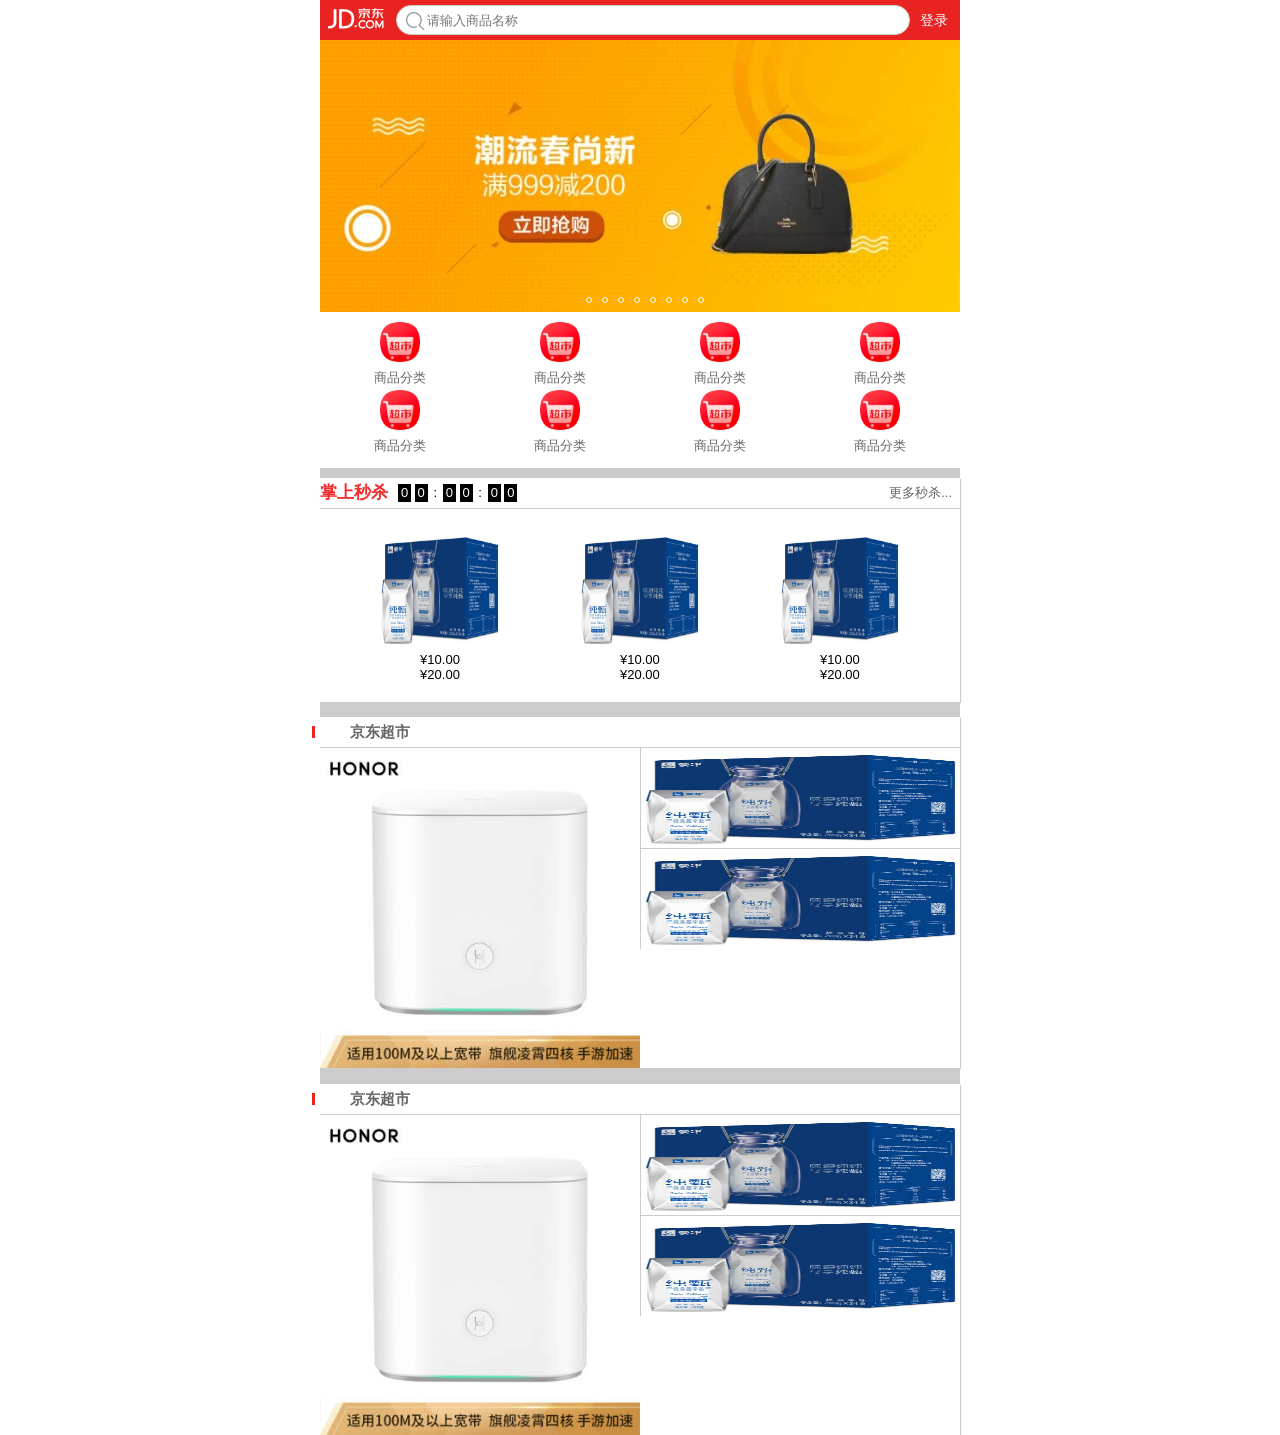
==== jingdongM/index.html @ 4d1fbc80 "03 jindongMobile project" ====
<!DOCTYPE html>
<html>
<head>
    <meta charset="utf-8">
    <meta http-equiv="X-UA-Compatible" content="IE=edge">
    <title>Page Title</title>
    <!-- 移动端设置viewport -->
    <meta name="viewport" content="width=device-width, initial-scale=1,user-scalable=no;">
    <!-- 引入公共样式 -->
    <link rel="stylesheet" type="text/css" media="screen" href="./css/base.css">
    <link rel="stylesheet" type="text/css" href="./css/index1.css">
    <script src="./js/index.js"></script>
</head>
<body>
    <!-- 页面Wrap -->
    <div class="jd_layout">
        <!-- 顶部搜索块 -->
        <div class="jd_search">
            <a href="#" class="jd_logo"></a>
            <form action=""  class="jd_searchBox">
                <input type="text"  placeholder="请输入商品名称"/>
            </form>
            <a href="#" class="jd_login">登录</a>

        </div>
        <!-- 轮播图 -->
        <div class="jd_banner">
            <!-- 静态图片UI图片 放在image -->
            <!-- 内容图片放在upload里面 -->
            <!-- 图片 -->
            <ul class="jd_bannerImage">
                <li>
                    <a href="#">
                        <img src="./upload/banner.dpg" alt=""/>
                    </a>
                </li>
                <li>
                    <a href="#">
                        <img src="./upload/banner.dpg" alt=""/>
                    </a>
                </li>
                <li>
                    <a href="#">
                        <img src="./upload/banner.dpg" alt=""/>
                    </a>
                </li>
                <li>
                    <a href="#">
                        <img src="./upload/banner.dpg" alt=""/>
                    </a>
                </li>
                <li>
                    <a href="#">
                        <img src="./upload/banner.dpg" alt=""/>
                    </a>
                </li>
                <li>
                    <a href="#">
                        <img src="./upload/banner.dpg" alt=""/>
                    </a>
                </li>
                <li>
                    <a href="#">
                        <img src="./upload/banner.dpg" alt=""/>
                    </a>
                </li>
                <li>
                    <a href="#">
                        <img src="./upload/banner.dpg" alt=""/>
                    </a>
                </li>
                    
            </ul>
            <!-- 点标记 -->
            <ul class="bannerIndicator">
                <li></li>
                <li></li>
                <li></li>
                <li></li>
                <li></li>
                <li></li>
                <li></li>
                <li></li>
            </ul>
        </div>
        <!-- 导航栏 -->
        <div class="jd_nav">
            <ul class="clearfix">
                <li>
                    <a href="#">
                        <img src="image/nav1.png">
                        <p>商品分类</p>
                    </a>
                </li>
                <li>
                    <a href="#">
                        <img src="image/nav1.png">
                        <p>商品分类</p>
                    </a>
                </li>
                <li>
                    <a href="#">
                        <img src="image/nav1.png">
                        <p>商品分类</p>
                    </a>
                </li>
                <li>
                    <a href="#">
                        <img src="image/nav1.png">
                        <p>商品分类</p>
                    </a>
                </li>
                <li>
                    <a href="#">
                        <img src="image/nav1.png">
                        <p>商品分类</p>
                    </a>
                </li>
                <li>
                    <a href="#">
                        <img src="image/nav1.png">
                        <p>商品分类</p>
                    </a>
                </li>
                <li>
                    <a href="#">
                        <img src="image/nav1.png">
                        <p>商品分类</p>
                    </a>
                </li>
                <li>
                    <a href="#">
                        <img src="image/nav1.png">
                        <p>商品分类</p>
                    </a>
                </li>
            </ul>
        </div>
        <!-- 产品块 -->
        <div class="jd_product">
            <div class="jd_productBox clearfix jd_sk">
                <!-- 添加sk作为这一部分特殊的标记 以免影响到其余的样式 -->
                <div class="jd_pTip">
                    <div class="jd_left f_left">
                        <span class="jd_sk_text f_left " >掌上秒杀</span>
                        <div class="jd_sk_time f_left m_left10">
                            <span>0</span>
                            <span>0</span>
                            <span>:</span>
                            <span>0</span>
                            <span>0</span>
                            <span>:</span>
                            <span>0</span>
                            <span>0</span>
                        </div>
                    </div>
                    <div class="jd_right f_right">更多秒杀...</div>
                </div>
                <div class="jd_pContent clearfix">
                    <ul>
                        <li>
                            <a>
                                <img  src="./image/cp3.png"/>
                            </a>
                            <p>&yen;10.00</p>
                            <p>&yen;20.00</p>
                        </li>
                        <li>
                            <a>
                                <img  src="./image/cp3.png"/>
                            </a>
                            <p>&yen;10.00</p>
                            <p>&yen;20.00</p>
                        </li>
                        <li>
                            <a>
                                <img  src="./image/cp3.png"/>
                            </a>
                            <p>&yen;10.00</p>
                            <p>&yen;20.00</p>
                        </li>
                    </ul>
                </div>
                
            </div>
            <div class="jd_productBox">
                <div class="jd_pTip">
                    <h3>京东超市</h3>
                </div>
                <div class="jd_pContent clearfix">
                    <a href="#" class="a_50 f_left">
                        <img src="./image/cp1.png" />
                    </a>
                    <a href="#" class="a_50 f_left right b_bottom b_left">
                        <img src="./image/cp3.png" />
                    </a>
                    <a href="#" class="a_50 f_left right b_left">
                        <img src="./image/cp3.png" />
                    </a>
                </div>
            </div>
            <div class="jd_productBox">
                <div class="jd_pTip">
                    <h3>京东超市</h3>
                </div>
                <div class="jd_pContent clearfix">
                    <a href="#" class="a_50 f_left">
                        <img src="./image/cp1.png" />
                    </a>
                    <a href="#" class="a_50 f_left right b_bottom b_left">
                        <img src="./image/cp3.png" />
                    </a>
                    <a href="#" class="a_50 f_left right b_left">
                        <img src="./image/cp3.png" />
                    </a>
                </div>
            </div>

    </div>

    
</body>
</html>
<!-- 
    1.顶部搜索栏实现方式
    （1）特点：三部分
        左右固定 / 中间自适应
    （2）实现方式：
    1）.flex宽度：左右固定  中间用flex  有兼容性问题

    2）. margin: 0 100px;
    不能人为设置宽度 两边使用绝对定位
    3）. padding: 0 100px;
    4）.京东：
        margin-left:50px;
        padding-right:105px;
 -->
---- jingdongM/css/base.css ----
/*
 公共样式：
1.样式重置
 */
 html,body,ul,li,img,a,p,div.form,input{
     margin:0;
     padding:0;
     /* 设置盒模型 */
     box-sizing: border-box;
     /* 去除 移动端特有的单击高亮的效果 */
     -webkit-tap-height-color:transparent;
 }
 body{
    font-family:"微软雅黑",sans-serif;
    font-size: 13px;
 }
 a,a:hover{
    color:#666;
    text-decoration: none;
 }
 ul{
     list-style: none;
 }
 input{
     /* 清除文本框获取焦点时默认的边框阴影:不同的浏览器边框阴影不一样 */
     outline: none;
     /* 去除边框 */
     border:none;
     border:1px solid #ccc;
 }

/* 2.添加新的样式 */
.f_left{
    float: left;
}
.f_right{
    float: right;
}
.clearfix::before,
.clearfix::after{
    content:"";
    display: block;
    height: 0;
    line-height: 0;
    clear: both;
    visibility:hidden;
}
---- jingdongM/css/index1.css ----
.jd_layout{
    width:100%;
    /* 移动端一般最大宽度和最小宽度 */
    max-width: 640px;
    min-width:320px;
    /* 整个盒子放在页面的中间 */
    margin:0 auto;
    background-color: #ccc;
    position: relative;
}
/* 顶部搜索栏 */
.jd_search{
    /* 设置宽高 */
    width:100%;
    height: 40px;
    position: fixed;
    max-width: 640px;
    /* 设置显示级别 */
    z-index: 9999;
    
    /*
        由于是fixed定位 参照的是父级元素 
        即整个浏览器窗口  会发生溢出
        解决方式：设置maxwidth

        最大宽度是不能继承的
    */
    background-color: #e92322;
    

}
.jd_searchBox{
    width: 100%;
    height: 100%;
    /* logo与搜索框的距离为5px */
    padding-left:76px;
    padding-right:50px;
    box-sizing: border-box;

}
.jd_searchBox::before{
    content:"";
    width:27px;
    height:23px;
    position: absolute;
    top:7px;
    left:82px;
    background-image: url("../image/jd-sprites_c4019063.png");
    background-position: -56px -105px;
    background-size: 200px 200px;
}

.jd_searchBox input{
    width:100%;
    /* 设置宽度为100%即父元素的百分百宽度  */
    height:30px;
    margin-top:5px;
    border-radius: 15px;
    padding-left:30px;
    font-size:13px;
    color:#666;
}


.jd_logo{
    position: absolute;
    top:4px;
    left:8px;
    width:56px;
    height: 30px;
    background-image: url("../image/jd-sprites_c4019063.png");
    /* 美工准备的图会比较大一点（2倍图） */
    /* background-position: 0px  -108px; */
    /* 确定背景大小 */
    background-size: 200px 200px;
    background-position: 0px -105px;
      
}
.jd_login{
    position: absolute;
    top:0;
    right:0;
    width:40px;
    height:40px;
    line-height: 40px;
    font-size:14px;
    color:#fff;
    
}

/* 
    知识点：
    1 2倍图
        一个图片可以缩小 但是尽量不要进行放大操作  会对精度有影响 会失真 图片周围有锯齿
    2 对精灵图的操作

*/
/* banner部分 */
.jd_banner{
    width:100%;
    overflow: hidden;
    position: relative;
}

.jd_bannerImage{
    width:800%;
    
}
.jd_bannerImage>li{
    width:12.5%;
    float: left;
}
.jd_bannerImage >li img{
    width:100%;
    display: block;
}
.bannerIndicator{
    width:128px;
    height:10px;
    position: absolute;
    bottom:5px;
    left:50%;
    transform: translateX(-50%);
}
.bannerIndicator > li{
    width: 6px;
    height: 6px;
    border-radius: 6px;
    border:1px solid #fff;
    float: left;
    margin-left:10px;
}
/* 
知识点：轮播图 
1.样式制作
2.脚本编写

*/
/* 导航栏 */
.jd_nav{
    width:100%;
    padding:10px 0;
    background-color: #fff;
}
.jd_nav ul li{
    float: left;
    width:25%;
    text-align: center;
}

.jd_nav li img{
    width:40px;
    
}
.jd_nav li p{
    line-height:25px;
}

/* 
    知识点：解决图片下出现多出一部分背景
    image对齐方式跟文本基线对齐
    解决方式：
    1.设置为块级元素
    2.将文本的字体大小设置为0 
    3.vertical-align：bottom；
*/
/* 产品块 */
.jd_product{
    width:100%;
}
.jd_productBox{
    width: 100%;
    margin-top:10px;
    background-color: #fff;
    box-shadow: 1px 1px 1px #ccc;

}
.jd_pTip{
    width:100%;
    height: 30px;
    line-height: 30px;
    border-bottom:1px solid #ccc;
    
    color:#666;
}
.jd_pTip> h3{
    position: relative;
    padding-left:30px;
}
.jd_pTip> h3::before{
    content:'';
    position: absolute;
    top:9px;
    left:-8px;
    width:3px;
    height: 12px;
    background-color: #e92322;
}
/* 产品内容 图片 */
.a_50{
    width:50%;
    display: block;
}
.a_50 > img{
    width: 100%;
    display: block;
}
.right>img{
    height: 100px;
}
.b_left{
    border-left:1px solid #ccc;
}
.b_bottom{
    border-bottom:1px solid #ccc;
}   
.b_right{
    border-right:1px solid #ccc;
}

/* 秒杀 */
.jd_sk{
     
}
.jd_sK > .jd_pTip{
    border-bottom:none;
}
.m_left10{
    margin-left:10px;
}

.jd_sk > .jd_pTip .jd_sk_text{
    color:#f02b2b;
    font-weight:700;
    font-size:17px;
}
.jd_sk > .jd_pTip .jd_sk_time > span{
    display: inline-block;
     width:13px;
     height: 18px;
     line-height: 18px;
     color:#fff;
     background-color: #000;
     text-align:center;
}
.jd_sk > .jd_pTip .jd_sk_time > span:nth-last-of-type(3n){
    color:#000;
    background-color: transparent;
    width:8px;
}
.jd_right{
    margin-right:8px;
}

.jd_sk .jd_pContent{
    padding:20px;
}
.jd_sk .jd_pContent > ul{
    width:100%;    
}
.jd_sk .jd_pContent > ul > li{
    width: 33.33%;
    float:left;
    text-align:center;
}
.jd_sk .jd_pContent > ul > li  img{
    width:60%;
    /* 去除文本基线部分 */
    display: inline-block;
}
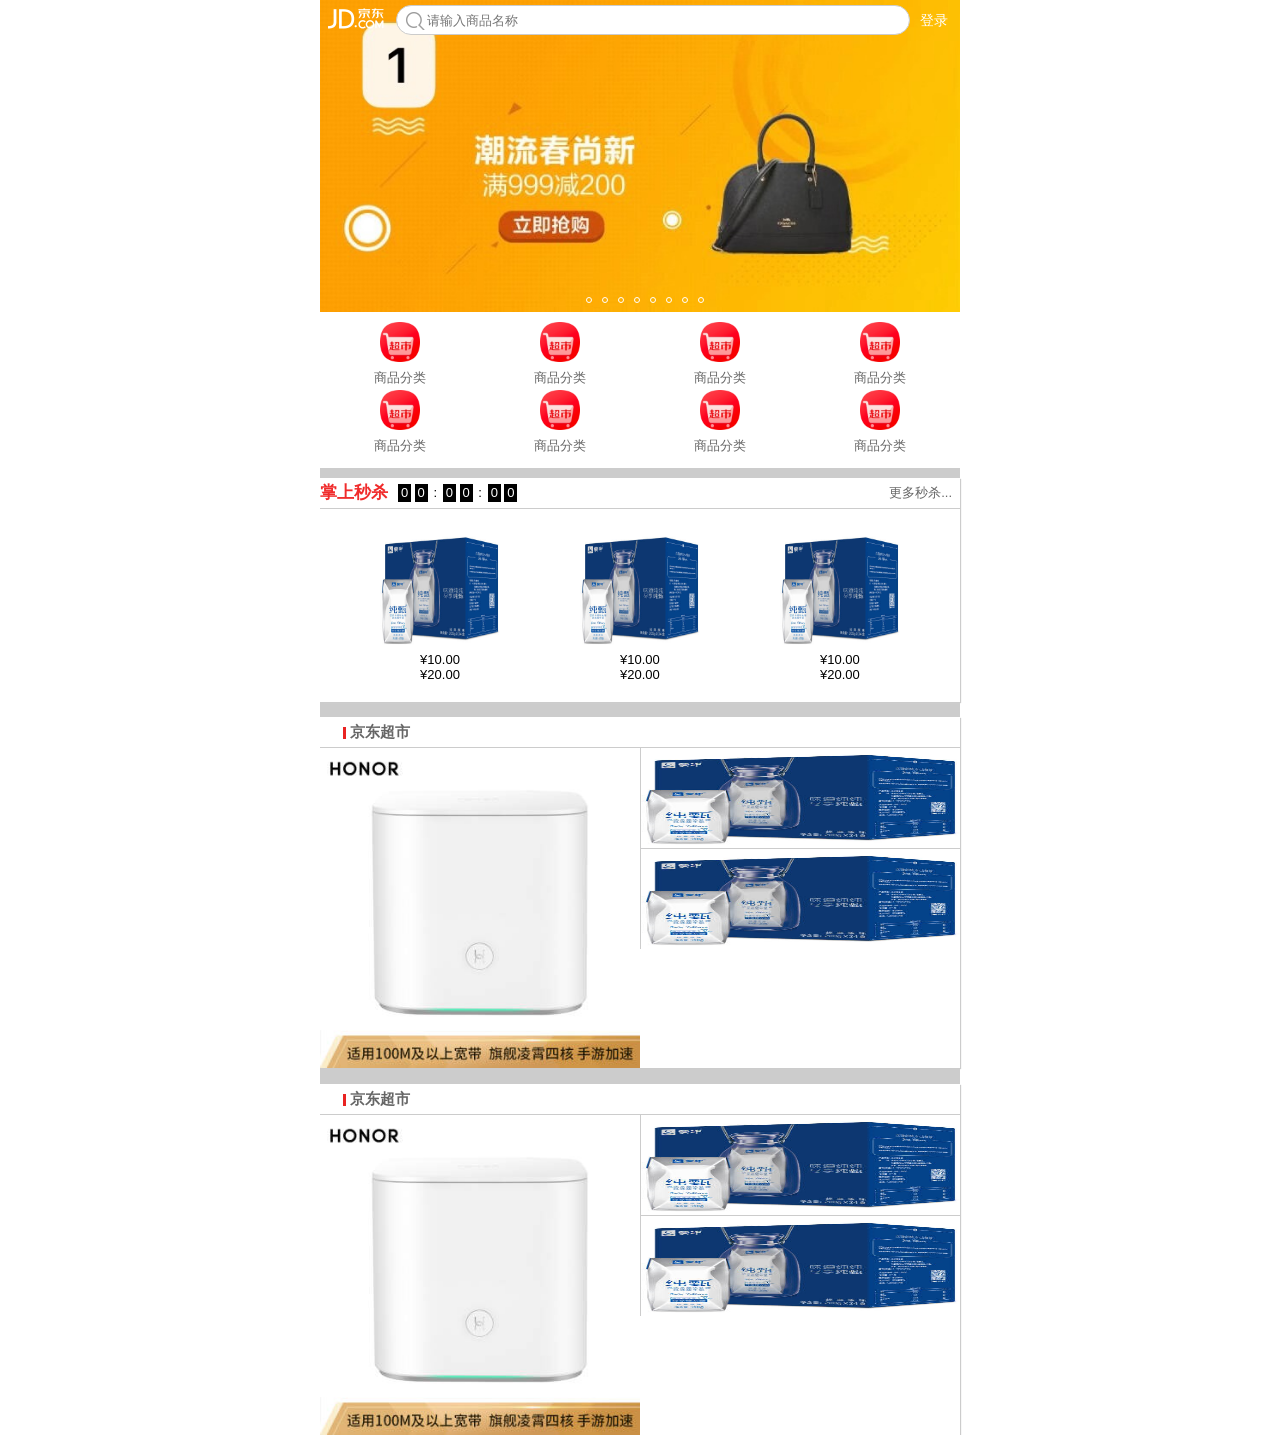
==== commit 041ddcb7: "0306 second" ====
--- a/jingdongM/index.html
+++ b/jingdongM/index.html
@@ -5,11 +5,11 @@
     <meta http-equiv="X-UA-Compatible" content="IE=edge">
     <title>Page Title</title>
     <!-- 移动端设置viewport -->
-    <meta name="viewport" content="width=device-width, initial-scale=1,user-scalable=no;">
+    <meta name="viewport" content="width=device-width, initial-scale=1,user-scalable=no">
     <!-- 引入公共样式 -->
     <link rel="stylesheet" type="text/css" media="screen" href="./css/base.css">
-    <link rel="stylesheet" type="text/css" href="./css/index1.css">
-    <script src="./js/index.js"></script>
+    <link rel="stylesheet" type="text/css" href="./css/index.css">
+    <script src="./js/index1.js"></script>
 </head>
 <body>
     <!-- 页面Wrap -->
@@ -28,45 +28,45 @@
             <!-- 静态图片UI图片 放在image -->
             <!-- 内容图片放在upload里面 -->
             <!-- 图片 -->
-            <ul class="jd_bannerImage">
-                <li>
-                    <a href="#">
-                        <img src="./upload/banner.dpg" alt=""/>
-                    </a>
-                </li>
-                <li>
-                    <a href="#">
-                        <img src="./upload/banner.dpg" alt=""/>
-                    </a>
-                </li>
-                <li>
-                    <a href="#">
-                        <img src="./upload/banner.dpg" alt=""/>
-                    </a>
-                </li>
-                <li>
-                    <a href="#">
-                        <img src="./upload/banner.dpg" alt=""/>
-                    </a>
-                </li>
-                <li>
-                    <a href="#">
-                        <img src="./upload/banner.dpg" alt=""/>
-                    </a>
-                </li>
-                <li>
-                    <a href="#">
-                        <img src="./upload/banner.dpg" alt=""/>
-                    </a>
-                </li>
-                <li>
-                    <a href="#">
-                        <img src="./upload/banner.dpg" alt=""/>
-                    </a>
-                </li>
-                <li>
-                    <a href="#">
-                        <img src="./upload/banner.dpg" alt=""/>
+            <ul class="jd_bannerImage clearfix">
+                <li>
+                    <a href="#">
+                        <img src="./upload/1.jpg" alt=""/>
+                    </a>
+                </li>
+                <li>
+                    <a href="#">
+                        <img src="./upload/2.jpg" alt=""/>
+                    </a>
+                </li>
+                <li>
+                    <a href="#">
+                        <img src="./upload/3.jpg" alt=""/>
+                    </a>
+                </li>
+                <li>
+                    <a href="#">
+                        <img src="./upload/4.jpg" alt=""/>
+                    </a>
+                </li>
+                <li>
+                    <a href="#">
+                        <img src="./upload/5.jpg" alt=""/>
+                    </a>
+                </li>
+                <li>
+                    <a href="#">
+                        <img src="./upload/6.jpg" alt=""/>
+                    </a>
+                </li>
+                <li>
+                    <a href="#">
+                        <img src="./upload/7.jpg" alt=""/>
+                    </a>
+                </li>
+                <li>
+                    <a href="#">
+                        <img src="./upload/8.jpg" alt=""/>
                     </a>
                 </li>
                     
--- a/jingdongM/css/index.css
+++ b/jingdongM/css/index.css
@@ -0,0 +1,288 @@
+.jd_layout{
+    width:100%;
+    /* 移动端一般最大宽度和最小宽度 */
+    max-width: 640px;
+    min-width:320px;
+    /* 整个盒子放在页面的中间 */
+    margin:0 auto;
+    background-color: #ccc;
+    position: relative;
+}
+/* 顶部搜索栏 */
+.jd_search{
+    /* 设置宽高 */
+    width:100%;
+    height: 40px;
+    position: fixed;
+    max-width: 640px;
+    /* 设置显示级别 */
+    z-index: 9999;
+    
+    /*
+        由于是fixed定位 参照的是父级元素 
+        即整个浏览器窗口  会发生溢出
+        解决方式：设置maxwidth
+
+        最大宽度是不能继承的
+    */
+    background-color: rgba(233, 35, 34, 0);
+    
+
+}
+.jd_searchBox{
+    width: 100%;
+    height: 100%;
+    /* logo与搜索框的距离为5px */
+    padding-left:76px;
+    padding-right:50px;
+    box-sizing: border-box;
+
+}
+.jd_searchBox::before{
+    content:"";
+    width:27px;
+    height:23px;
+    position: absolute;
+    top:7px;
+    left:82px;
+    background-image: url("../image/jd-sprites_c4019063.png");
+    background-position: -56px -105px;
+    background-size: 200px 200px;
+}
+
+.jd_searchBox input{
+    width:100%;
+    /* 设置宽度为100%即父元素的百分百宽度  */
+    height:30px;
+    margin-top:5px;
+    border-radius: 15px;
+    padding-left:30px;
+    font-size:13px;
+    color:#666;
+}
+
+
+.jd_logo{
+    position: absolute;
+    top:4px;
+    left:8px;
+    width:56px;
+    height: 30px;
+    background-image: url("../image/jd-sprites_c4019063.png");
+    /* 美工准备的图会比较大一点（2倍图） */
+    /* background-position: 0px  -108px; */
+    /* 确定背景大小 */
+    background-size: 200px 200px;
+    background-position: 0px -105px;
+      
+}
+.jd_login{
+    position: absolute;
+    top:0;
+    right:0;
+    width:40px;
+    height:40px;
+    line-height: 40px;
+    font-size:14px;
+    color:#fff;
+    
+}
+
+/* 
+    知识点：
+    1 2倍图
+        一个图片可以缩小 但是尽量不要进行放大操作  会对精度有影响 会失真 图片周围有锯齿
+    2 对精灵图的操作
+
+*/
+/* banner部分 */
+.jd_banner{
+    width:100%;
+    overflow: hidden;
+    position: relative;
+}
+
+/* .jd_bannerImage{
+    width:800%;
+    
+} 
+.jd_bannerImage>li{
+    width:12.5%;
+    float: left;
+}
+*/
+/* 修改以达到轮播图 */
+.jd_bannerImage{
+    width:800%;
+    position: relative;
+    /* 1.向左偏移10%  参照自身  自身宽度已经是640*10了*/
+    /* transform: translateX(-10%); 那相对自身的10%就是640px  */
+    /* 2. 使用定位（不能使用绝对定位  由于banne高度是由内容撑开的 绝对定位会让内容失去高度 ）*/
+    /* position: relative;
+    left:-100%; */
+    /* 偏移值参照父容器 */
+}
+.jd_bannerImage>li{
+    width:12.5%;
+    float: left;
+}
+
+.jd_bannerImage >li img{
+    width:100%;
+    display: block;
+}
+.bannerIndicator{
+    width:128px;
+    height:10px;
+    position: absolute;
+    bottom:5px;
+    left:50%;
+    transform: translateX(-50%);
+}
+.bannerIndicator > li{
+    width: 6px;
+    height: 6px;
+    border-radius: 6px;
+    border:1px solid #fff;
+    float: left;
+    margin-left:10px;
+}
+/* 
+知识点：轮播图 
+1.样式制作
+2.脚本编写
+
+*/
+/* 导航栏 */
+.jd_nav{
+    width:100%;
+    padding:10px 0;
+    background-color: #fff;
+}
+.jd_nav ul li{
+    float: left;
+    width:25%;
+    text-align: center;
+}
+
+.jd_nav li img{
+    width:40px;
+    
+}
+.jd_nav li p{
+    line-height:25px;
+}
+
+/* 
+    知识点：解决图片下出现多出一部分背景
+    image对齐方式跟文本基线对齐
+    解决方式：
+    1.设置为块级元素
+    2.将文本的字体大小设置为0 
+    3.vertical-align：bottom；
+*/
+/* 产品块 */
+.jd_product{
+    width:100%;
+}
+.jd_productBox{
+    width: 100%;
+    margin-top:10px;
+    background-color: #fff;
+    box-shadow: 1px 1px 1px #ccc;
+
+}
+.jd_pTip{
+    width:100%;
+    height: 30px;
+    line-height: 30px;
+    border-bottom:1px solid #ccc;
+    
+    color:#666;
+}
+.jd_pTip > h3{
+    position: relative;
+    padding-left:30px;
+}
+.jd_pTip > h3::before{
+    content:'';
+    position: absolute;
+    top:10px;
+    left:23px;
+    width:3px;
+    height: 12px;
+    background-color: #e92322;
+    
+}
+/* 产品内容 图片 */
+.a_50{
+    width:50%;
+    display: block;
+}
+.a_50 > img{
+    width: 100%;
+    display: block;
+}
+.right>img{
+    height: 100px;
+}
+.b_left{
+    border-left:1px solid #ccc;
+}
+.b_bottom{
+    border-bottom:1px solid #ccc;
+}   
+.b_right{
+    border-right:1px solid #ccc;
+}
+
+/* 秒杀 */
+.jd_sk{
+     
+}
+.jd_sK > .jd_pTip{
+    border-bottom:none;
+}
+.m_left10{
+    margin-left:10px;
+}
+
+.jd_sk > .jd_pTip .jd_sk_text{
+    color:#f02b2b;
+    font-weight:700;
+    font-size:17px;
+}
+.jd_sk > .jd_pTip .jd_sk_time > span{
+    display: inline-block;
+     width:13px;
+     height: 18px;
+     line-height: 18px;
+     color:#fff;
+     background-color: #000;
+     text-align:center;
+}
+.jd_sk > .jd_pTip .jd_sk_time > span:nth-last-of-type(3n){
+    color:#000;
+    background-color: transparent;
+    width:8px;
+}
+.jd_right{
+    margin-right:8px;
+}
+
+.jd_sk .jd_pContent{
+    padding:20px;
+}
+.jd_sk .jd_pContent > ul{
+    width:100%;    
+}
+.jd_sk .jd_pContent > ul > li{
+    width: 33.33%;
+    float:left;
+    text-align:center;
+}
+.jd_sk .jd_pContent > ul > li  img{
+    width:60%;
+    /* 去除文本基线部分 */
+    display: inline-block;
+}
